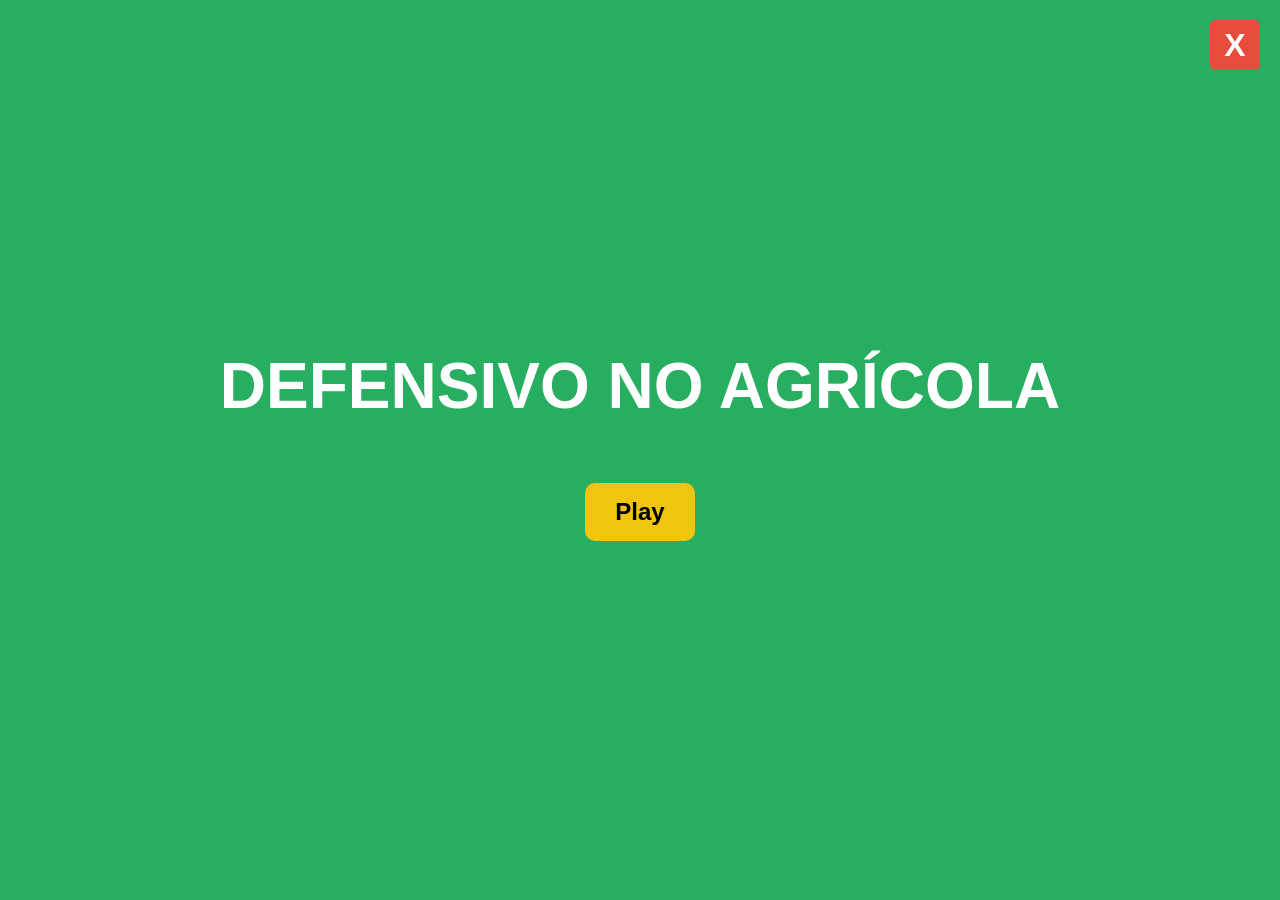
==== index.html @ e01f89b2 "Add files via upload" ====
<!DOCTYPE html>
<html lang="pt-BR">
<head>
    <meta charset="UTF-8">
    <meta name="viewport" content="width=device-width, initial-scale=1.0">
    <title>Defensivo no Agrícola</title>
    <link rel="stylesheet" href="style.css">
</head>
<body>
    <div id="menu-principal" class="tela ativa">
        <button id="btn-fechar-jogo" class="btn-fechar">X</button>
        <h1 class="titulo-jogo">defensivo no agrícola</h1>
        
        <div id="container-play">
            <button id="btn-play" class="btn-menu">Play</button>
        </div>

        <div id="container-plataforma" class="oculto">
            <button id="btn-pc" class="btn-menu">jogar com computador</button>
            <button id="btn-mobile" class="btn-menu">jogar com tablet/mobile</button>
        </div>
    </div>

    <div id="tela-gameplay" class="tela oculto">
        <button id="btn-pausar" class="btn-pausar">Pausar (||)</button>
        <div id="area-jogo"></div>
    </div>

    <div id="menu-pausa" class="tela oculto">
        <h2 class="titulo-pausa">Pausado</h2>
        <button id="btn-retornar-menu" class="btn-menu">Voltar para o Menu Principal</button>
        <button id="btn-continuar" class="btn-menu">Continuar Jogo</button>
    </div>

    <script src="main.js"></script>
<script src="menu.js"></script>
</body>
</html>
---- style.css ----
/* style.css */
* {
    margin: 0;
    padding: 0;
    box-sizing: border-box;
    font-family: Arial, sans-serif;
    user-select: none;
}

body {
    background-color: #2c3e50;
    color: white;
    width: 100vw;
    height: 100vh;
    overflow: hidden;
    display: flex;
    justify-content: center;
    align-items: center;
}

.tela {
    position: absolute;
    width: 100%;
    height: 100%;
    display: flex;
    flex-direction: column;
    justify-content: center;
    align-items: center;
    background-color: #27ae60;
}

.oculto {
    display: none !important;
}

.titulo-jogo {
    font-size: 4rem;
    margin-bottom: 50px;
    text-transform: uppercase;
    text-align: center;
}

.titulo-pausa {
    font-size: 3rem;
    margin-bottom: 40px;
}

.btn-menu {
    padding: 15px 30px;
    font-size: 1.5rem;
    margin: 10px;
    cursor: pointer;
    background-color: #f1c40f;
    border: none;
    border-radius: 10px;
    font-weight: bold;
    transition: 0.2s;
}

.btn-menu:hover {
    background-color: #f39c12;
}

.btn-fechar {
    position: absolute;
    top: 20px;
    right: 20px;
    width: 50px;
    height: 50px;
    font-size: 2rem;
    background-color: #e74c3c;
    color: white;
    border: none;
    cursor: pointer;
    font-weight: bold;
    border-radius: 5px;
}

.btn-fechar:hover {
    background-color: #c0392b;
}

.btn-pausar {
    position: absolute;
    top: 20px;
    right: 20px;
    padding: 10px 20px;
    font-size: 1.2rem;
    cursor: pointer;
    background-color: #34495e;
    color: white;
    border: none;
    border-radius: 5px;
}

#area-jogo {
    width: 100%;
    height: 100%;
    background-color: #8e44ad; /* Espaço reservado para o mapa do jogo */
}

/* Atualização no style.css */

#hud-topo {
    position: absolute;
    top: 20px;
    left: 20px;
    display: flex;
    gap: 20px;
    background-color: rgba(0, 0, 0, 0.7);
    padding: 10px 20px;
    border-radius: 10px;
    font-size: 1.5rem;
    font-weight: bold;
    z-index: 10;
}

.diurno {
    color: #f1c40f; 
}

.noturno {
    color: #3498db; 
}

#display-tempo {
    color: #ecf0f1;
}

#display-onda {
    color: #2ecc71;
}
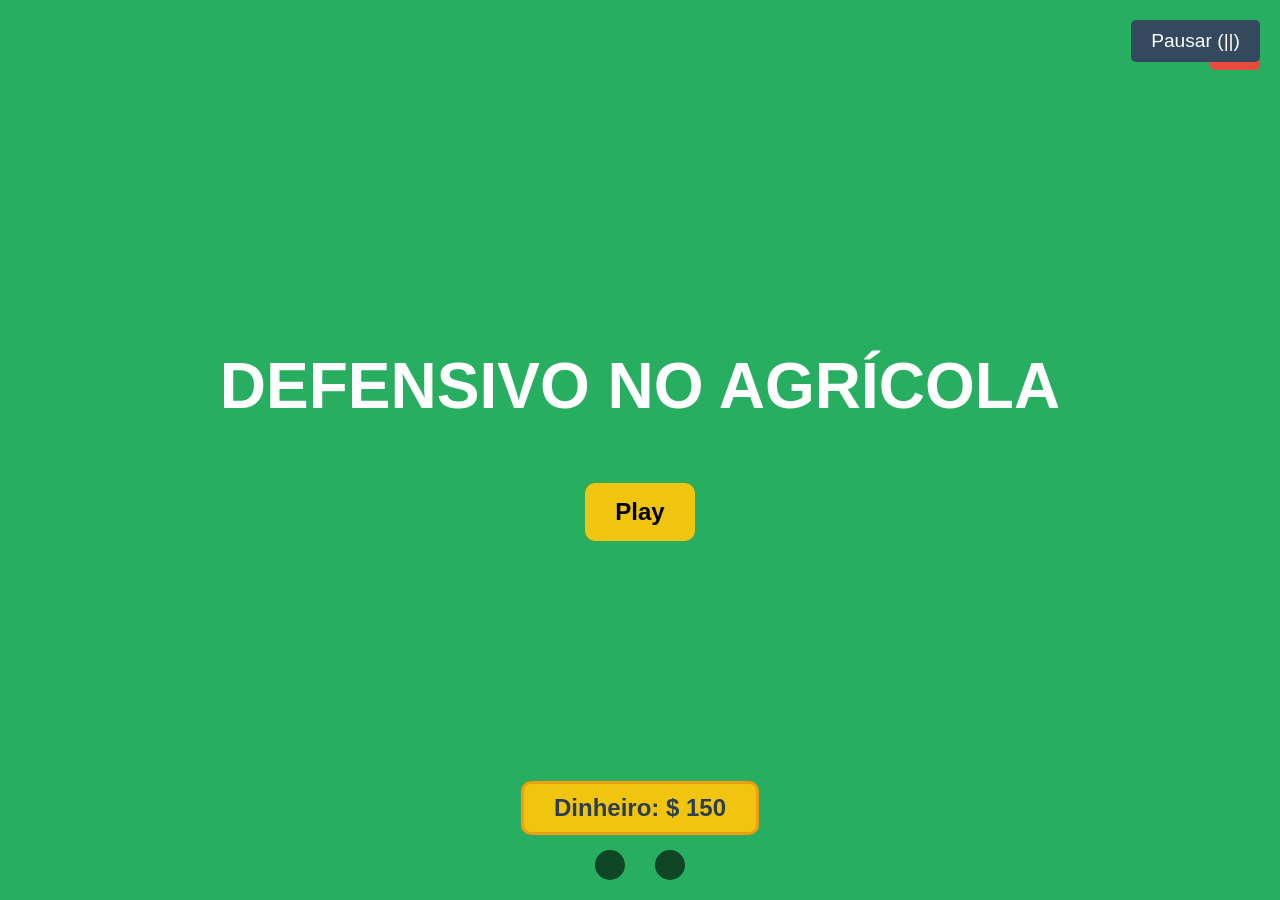
==== commit 1fd7495a: "Add files via upload" ====
--- a/index.html
+++ b/index.html
@@ -21,7 +21,20 @@
         </div>
     </div>
 
-    <div id="tela-gameplay" class="tela oculto">
+    <div id="tela-gameplay" class="tela oculto"></div>
+        <div id="hud-inferior">
+            <div id="display-dinheiro">Dinheiro: $ 150</div>
+            
+            <div id="decks-container">
+                <div id="baralho-plantas" class="deck">
+                    <!-- Cartas de Plantas inseridas via JS -->
+                </div>
+                
+                <div id="baralho-maquinas" class="deck">
+                    <!-- Cartas de Máquinas inseridas via JS -->
+                </div>
+            </div>
+        </div>
         <button id="btn-pausar" class="btn-pausar">Pausar (||)</button>
         <div id="area-jogo"></div>
     </div>
--- a/style.css
+++ b/style.css
@@ -129,4 +129,343 @@
 
 #display-onda {
     color: #2ecc71;
+}
+
+/* Atualização no style.css */
+
+#mapa-grid {
+    display: grid;
+    grid-template-columns: repeat(20, 1fr);
+    grid-template-rows: repeat(10, 1fr);
+    width: 100%;
+    height: 100%;
+    gap: 1px;
+    background-color: rgba(0, 0, 0, 0.3); /* Linhas de grade sutis */
+}
+
+.celula {
+    width: 100%;
+    height: 100%;
+    position: relative;
+    box-sizing: border-box;
+    display: flex;
+    justify-content: center;
+    align-items: center;
+}
+
+/* Normais */
+.grama { background-color: #90ee90; } /* verde claro */
+.terra { background-color: #d2b48c; } /* marrom claro */
+.solo { background-color: #8b4513; }  /* marrom */
+.lama { background-color: #4b3621; }  /* marrom escuro */
+
+/* Específicos */
+.pedra { background-color: #808080; } /* cinza */
+.agua { background-color: #1e90ff; }  /* azul */
+.mato { background-color: #006400; }  /* verde escuro */
+
+.trilha { 
+    background-color: #a0522d; /* marrom com seta */
+}
+
+.trilha::after {
+    content: '➔';
+    font-size: 1.2rem;
+    color: rgba(255, 255, 255, 0.7);
+    transform: rotate(0deg); /* O JS controlará a rotação futuramente baseada na direção do inimigo */
+}
+
+/* Marcação da zona final (plantação - Game Over se inimigos chegarem) */
+.celula.zona-plantacao::before {
+    content: '';
+    position: absolute;
+    right: 0;
+    width: 5px;
+    height: 100%;
+    background-color: rgba(255, 0, 0, 0.5);
+}
+
+/* Atualização no style.css */
+
+#hud-inferior {
+    position: absolute;
+    bottom: 20px;
+    left: 50%;
+    transform: translateX(-50%);
+    display: flex;
+    flex-direction: column;
+    align-items: center;
+    gap: 15px;
+    z-index: 10;
+}
+
+#display-dinheiro {
+    background-color: #f1c40f;
+    color: #2c3e50;
+    padding: 10px 30px;
+    font-size: 1.5rem;
+    font-weight: bold;
+    border-radius: 10px;
+    border: 3px solid #f39c12;
+}
+
+#decks-container {
+    display: flex;
+    gap: 30px;
+}
+
+.deck {
+    display: flex;
+    gap: 10px;
+    background-color: rgba(0, 0, 0, 0.6);
+    padding: 15px;
+    border-radius: 15px;
+}
+
+.carta {
+    width: 60px;
+    height: 80px;
+    background-color: #ecf0f1;
+    border-radius: 8px;
+    cursor: pointer;
+    display: flex;
+    flex-direction: column;
+    justify-content: space-around;
+    align-items: center;
+    font-weight: bold;
+    font-size: 0.7rem;
+    text-align: center;
+    transition: transform 0.2s;
+}
+
+.carta:hover {
+    transform: scale(1.1);
+}
+
+.carta.planta { border: 4px solid #2ecc71; }
+.carta.maquina { border: 4px solid #7f8c8d; }
+
+.selecionada {
+    border-color: #e74c3c !important;
+    box-shadow: 0 0 10px #e74c3c;
+}
+
+/* Representações visuais no grid */
+.entidade-planta {
+    width: 60%;
+    height: 60%;
+    border-radius: 50%; /* Formato de semente/ponto redondo */
+    position: absolute;
+    cursor: pointer;
+    transition: transform 0.3s;
+}
+
+.entidade-planta.pronta {
+    transform: scale(1.5);
+    box-shadow: 0 0 15px yellow;
+}
+
+.entidade-maquina {
+    width: 70%;
+    height: 70%;
+    background-color: #95a5a6;
+    border: 2px solid #2c3e50;
+    position: absolute;
+    /* Formato geométrico de torreta */
+    clip-path: polygon(20% 0%, 80% 0%, 100% 100%, 0% 100%); 
+}
+
+/* style.css - Atualização de Inimigos e Ondas */
+
+.entidade-inimigo {
+    position: absolute;
+    display: flex;
+    justify-content: center;
+    align-items: center;
+    transition: left 0.5s linear, top 0.5s linear;
+    z-index: 5;
+    pointer-events: none;
+}
+
+/* Onda 1: Erva Daninha */
+.inimigo-erva { 
+    width: 0; 
+    height: 0; 
+    border-left: 20px solid transparent; 
+    border-right: 20px solid transparent; 
+    border-bottom: 40px solid #004d00; 
+}
+
+/* Onda 2: Insetos */
+.inimigo-lagarta { width: 40px; height: 15px; background-color: #7FFF00; border-radius: 10px; }
+.inimigo-gafanhoto { width: 30px; height: 30px; background-color: #32CD32; transform: rotate(45deg); }
+.inimigo-grilo { width: 30px; height: 30px; background-color: #00FF7F; clip-path: polygon(50% 0%, 100% 25%, 100% 75%, 50% 100%, 0% 75%, 0% 25%); }
+.inimigo-besouro { width: 40px; height: 40px; background-color: #8B4513; border: 3px solid #000; }
+.inimigo-plaguest { width: 100px; height: 40px; background-color: #556B2F; border-radius: 20px; border: 3px dashed #ADFF2F; }
+
+/* Onda 3: Ectoparasitas (Hospedeiro Rato) */
+.inimigo-rato { 
+    width: 35px; height: 35px; 
+    background-color: #808080; 
+    border-radius: 50%; 
+    display: flex; flex-wrap: wrap; 
+    gap: 2px; padding: 5px; 
+    box-sizing: border-box;
+}
+.parasita-pulga { width: 6px; height: 6px; background-color: #8B4513; border-radius: 50%; }
+.parasita-carrapato { width: 6px; height: 6px; background-color: #000000; border-radius: 50%; }
+.parasita-acaro { width: 6px; height: 6px; background-color: #FF0000; border-radius: 50%; }
+.parasita-berne { width: 6px; height: 6px; background-color: #FFFFFF; border-radius: 50%; }
+
+/* Onda 4: EEI (Javalis) */
+.inimigo-javali { width: 50px; height: 30px; background-color: #5C4033; display: flex; flex-wrap: wrap; gap: 2px; padding: 2px;}
+.inimigo-javalao { width: 90px; height: 60px; background-color: #3e2723; border: 3px solid red; display: flex; flex-wrap: wrap; gap: 4px; padding: 10px; }
+
+/* Onda 5: Lixo e Fezes */
+.entidade-lixo { width: 30px; height: 30px; background-color: #555; clip-path: polygon(10% 20%, 90% 10%, 80% 90%, 20% 80%); position: absolute; z-index: 4; }
+.entidade-fezes { width: 25px; height: 20px; background-color: #4b3621; border-radius: 50% 50% 10% 10%; position: absolute; z-index: 3; }
+
+/* Atualização no style.css (Estilos para Limite de Cartas) */
+
+.carta {
+    position: relative;
+    /* ... mantendo o resto do estilo anterior ... */
+}
+
+.carta-contador {
+    position: absolute;
+    top: -5px;
+    right: -5px;
+    background-color: #3498db;
+    color: white;
+    font-size: 0.8rem;
+    font-weight: bold;
+    width: 20px;
+    height: 20px;
+    border-radius: 50%;
+    display: flex;
+    justify-content: center;
+    align-items: center;
+    border: 2px solid #2c3e50;
+}
+
+.carta.esgotada {
+    opacity: 0.5;
+    pointer-events: none;
+    filter: grayscale(100%);
+}
+
+/* Atualização no style.css (Estética e Formas Geométricas dos Inimigos) */
+
+/* Base para todas as entidades móveis */
+.entidade-inimigo {
+    position: absolute;
+    display: flex;
+    justify-content: center;
+    align-items: center;
+    transition: all 0.5s linear;
+    z-index: 5;
+}
+
+/* --- ONDA 1: Ervas (Formato: Losango/Triângulos) --- */
+.inimigo-erva {
+    width: 50%;
+    height: 50%;
+    background-color: #1abc9c;
+    clip-path: polygon(50% 0%, 100% 50%, 50% 100%, 0% 50%); /* Losango */
+    box-shadow: inset 0 0 5px rgba(0,0,0,0.3);
+}
+
+/* --- ONDA 2: Insetos --- */
+/* Lagarta: Retângulo arredondado segmentado */
+.inimigo-lagarta {
+    width: 60%;
+    height: 30%;
+    background-color: #9b59b6;
+    border-radius: 15px;
+    border: 2px dashed #8e44ad; 
+}
+
+/* Gafanhoto: Triângulo agudo */
+.inimigo-gafanhoto {
+    width: 40%;
+    height: 60%;
+    background-color: #2ecc71;
+    clip-path: polygon(50% 0%, 100% 100%, 0% 100%);
+}
+
+/* Grilo: Triângulo invertido menor */
+.inimigo-grilo {
+    width: 30%;
+    height: 50%;
+    background-color: #27ae60;
+    clip-path: polygon(0% 0%, 100% 0%, 50% 100%);
+}
+
+/* Besouro: Meio-círculo blindado (Tank) */
+.inimigo-besouro {
+    width: 70%;
+    height: 70%;
+    background-color: #2c3e50;
+    border-radius: 50% 50% 10% 10%;
+    border-top: 4px solid #1a252f;
+}
+
+/* --- ONDA 3: Hospedeiros (Ratos) e Ectoparasitas --- */
+/* Rato: Oval horizontal */
+.inimigo-rato {
+    width: 65%;
+    height: 40%;
+    background-color: #7f8c8d;
+    border-radius: 50%;
+    position: relative;
+}
+
+/* Pontinhos de Ectoparasitas (dentro do hospedeiro) */
+.parasita {
+    width: 8px;
+    height: 8px;
+    border-radius: 50%; /* Círculo perfeito */
+    position: absolute;
+}
+.parasita.pulga { background-color: #8b4513; top: 10%; left: 20%; }
+.parasita.carrapato { background-color: #000000; top: 30%; right: 20%; }
+.parasita.acaro { background-color: #e74c3c; bottom: 20%; left: 40%; }
+.parasita.berne { background-color: #ffffff; bottom: 10%; right: 30%; }
+
+/* --- ONDA 4: Espécie Exótica Invasora (Javalis) --- */
+/* Javali: Trapézio robusto */
+.inimigo-javali {
+    width: 75%;
+    height: 60%;
+    background-color: #d35400;
+    clip-path: polygon(20% 0%, 80% 0%, 100% 100%, 0% 100%);
+    position: relative;
+}
+
+/* Javalão (Chefe): Trapézio gigante */
+.inimigo-javalao {
+    width: 95%;
+    height: 85%;
+    background-color: #a04000;
+    clip-path: polygon(15% 0%, 85% 0%, 100% 100%, 0% 100%);
+    position: relative;
+    border: 3px solid #6e2c00;
+}
+
+/* --- ONDA 5: Lixo/Ambiente --- */
+/* Lixo: Polígono irregular */
+.obstaculo-lixo {
+    width: 50%;
+    height: 50%;
+    background-color: #bdc3c7;
+    clip-path: polygon(10% 20%, 90% 10%, 80% 90%, 20% 80%);
+}
+
+/* Fezes: Círculos sobrepostos (nuvem) */
+.obstaculo-fezes {
+    width: 60%;
+    height: 40%;
+    background-color: #5c4033;
+    border-radius: 40px;
 }
